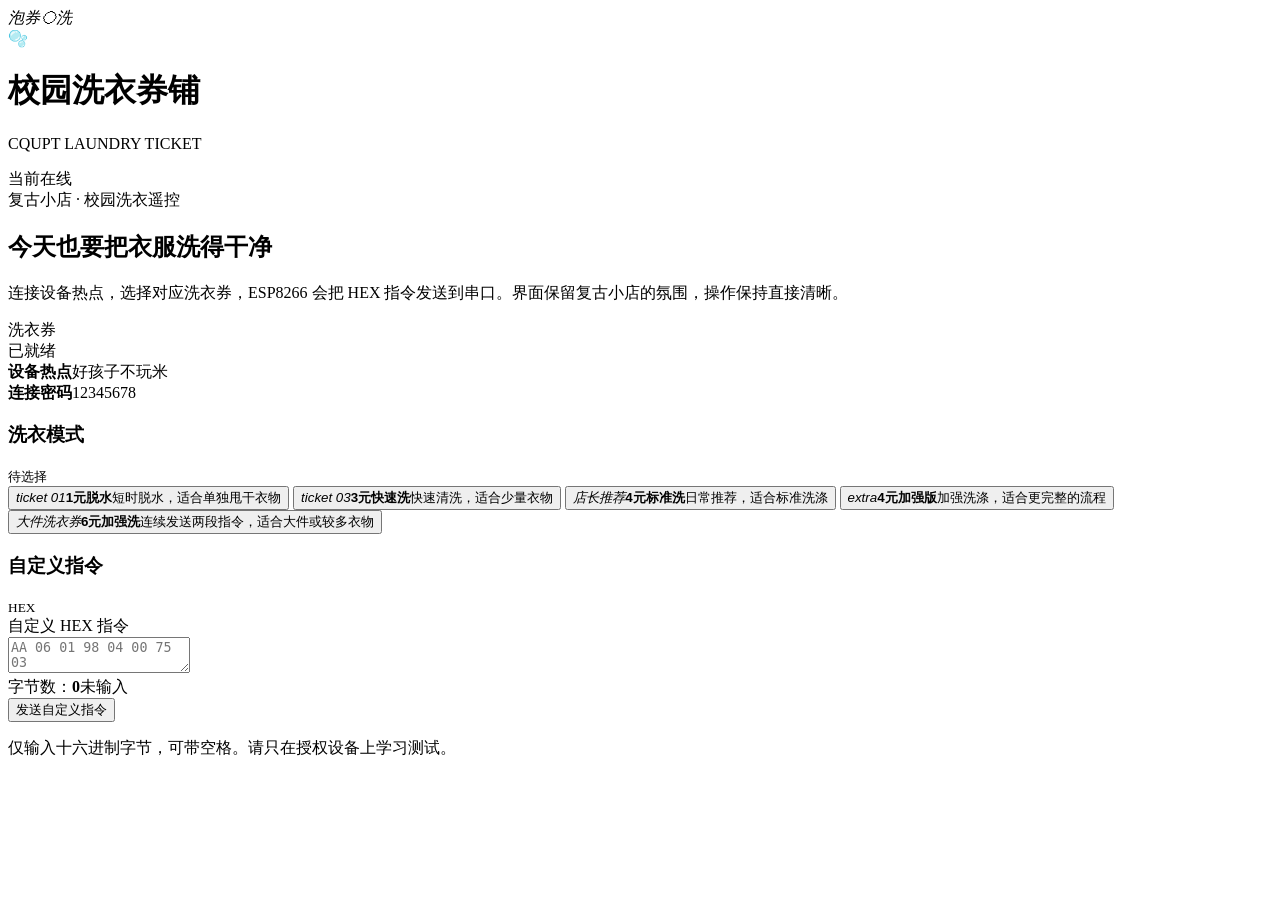
==== Firmware/web/index.html @ c4a58162 "refactor: embed frontend assets from generated header - Move editable HTML/CSS/JS into Firmware/web " ====
<!DOCTYPE html>
<html lang="zh-CN">
<head>
<meta charset="UTF-8">
<meta name="viewport" content="width=device-width,initial-scale=1,maximum-scale=1">
<title>校园洗衣券铺</title>
<link rel="stylesheet" href="/styles.css">
</head>
<body>
<div class="orn"><i>泡</i><i>券</i><i>◯</i><i>洗</i></div>
<main class="wrap">
<header class="top"><div class="brand"><div class="mark">🫧</div><div><h1>校园洗衣券铺</h1><p>CQUPT LAUNDRY TICKET</p></div></div><div class="status"><i></i>当前在线</div></header>
<section class="hero"><div class="tape">复古小店 · 校园洗衣遥控</div><h2>今天也要把衣服<b>洗得干净</b></h2><p>连接设备热点，选择对应洗衣券，ESP8266 会把 HEX 指令发送到串口。界面保留复古小店的氛围，操作保持直接清晰。</p><div class="stamp">洗衣券<br>已就绪</div><div class="washer"></div><div class="info"><div class="mini"><b>设备热点</b><span>好孩子不玩米</span></div><div class="mini"><b>连接密码</b><span>12345678</span></div></div></section>
<section class="panel"><div class="title"><h3>洗衣模式</h3><small id="last">待选择</small></div><div class="rail" id="activity"><i></i></div><div class="grid">
<button class="cmd" data-price="¥1" onclick="send('1','1元脱水',this,event)"><em>ticket 01</em><strong>1元脱水</strong><span>短时脱水，适合单独甩干衣物</span></button>
<button class="cmd" data-price="¥3" onclick="send('3','3元快速洗',this,event)"><em>ticket 03</em><strong>3元快速洗</strong><span>快速清洗，适合少量衣物</span></button>
<button class="cmd pick" data-price="¥4" onclick="send('4','4元标准洗',this,event)"><em>店长推荐</em><strong>4元标准洗</strong><span>日常推荐，适合标准洗涤</span></button>
<button class="cmd" data-price="4+" onclick="send('4p','4元加强版',this,event)"><em>extra</em><strong>4元加强版</strong><span>加强洗涤，适合更完整的流程</span></button>
<button class="cmd wide" data-price="¥6" onclick="send('6','6元加强洗',this,event)"><em>大件洗衣券</em><strong>6元加强洗</strong><span>连续发送两段指令，适合大件或较多衣物</span></button>
</div></section>
<section class="panel"><div class="title"><h3>自定义指令</h3><small id="hexState">HEX</small></div><div class="custom"><div class="note"><div class="bar"><i class="dot"></i><i class="dot"></i><i class="dot"></i><span>自定义 HEX 指令</span></div><textarea id="custom" spellcheck="false" placeholder="AA 06 01 98 04 00 75 03" oninput="checkHex()"></textarea></div><div class="meta"><span>字节数：<b id="bytes">0</b></span><span id="valid">未输入</span></div><button class="send" onclick="sendCustom(event)">发送自定义指令</button><p class="hint">仅输入十六进制字节，可带空格。请只在授权设备上学习测试。</p></div></section>
</main><div id="bits" class="confetti"></div><div id="toast" class="toast"></div>
<script src="/app.js"></script>
</body>
</html>
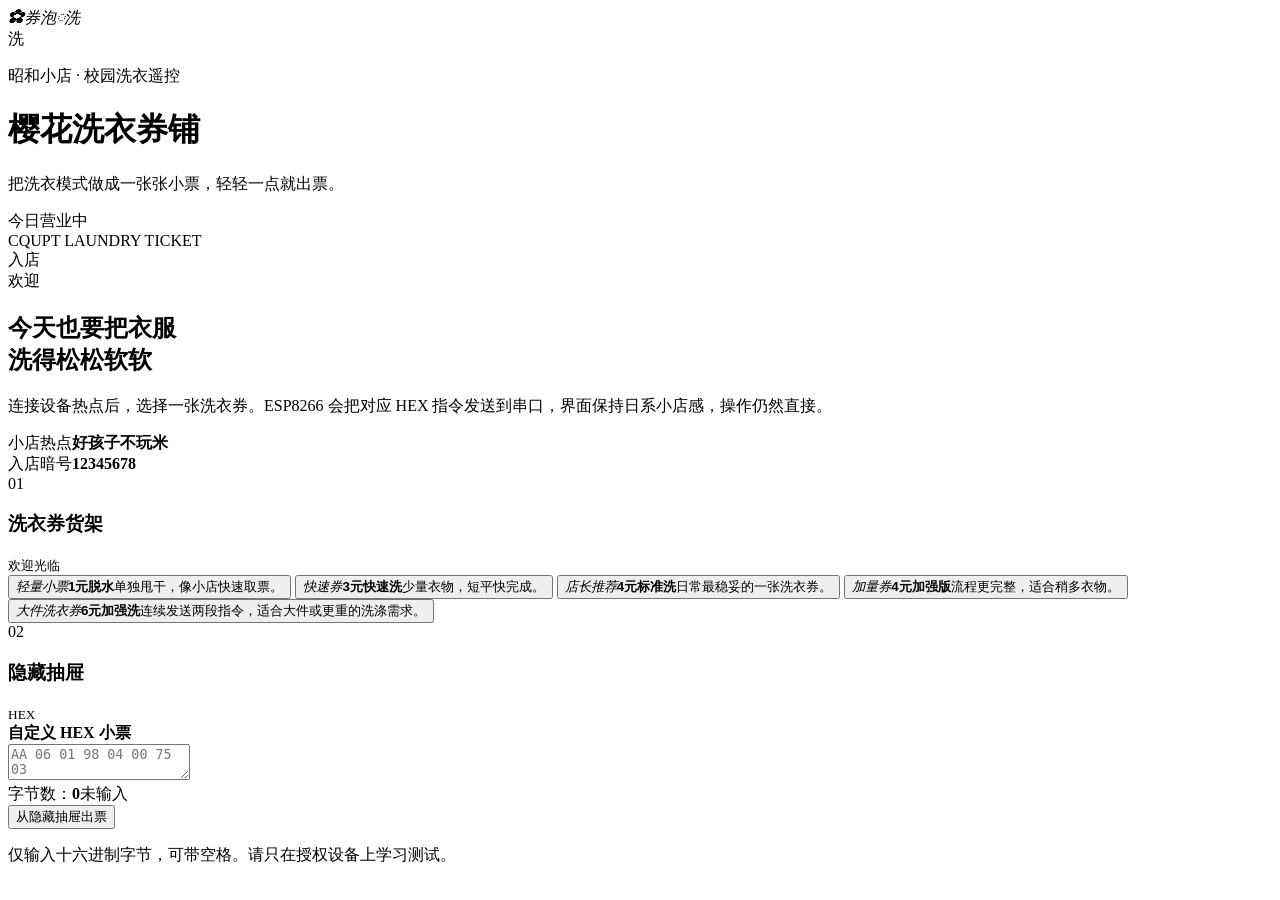
==== commit 7954f112: "style: refine laundry UI with Japanese retro shop theme - Rework the separated frontend files into a" ====
--- a/Firmware/web/index.html
+++ b/Firmware/web/index.html
@@ -3,23 +3,68 @@
 <head>
 <meta charset="UTF-8">
 <meta name="viewport" content="width=device-width,initial-scale=1,maximum-scale=1">
-<title>校园洗衣券铺</title>
+<title>樱花洗衣券铺</title>
 <link rel="stylesheet" href="/styles.css">
 </head>
 <body>
-<div class="orn"><i>泡</i><i>券</i><i>◯</i><i>洗</i></div>
+<div class="grain"></div>
+<div class="sakura" aria-hidden="true"><i>✿</i><i>券</i><i>泡</i><i>◌</i><i>洗</i></div>
 <main class="wrap">
-<header class="top"><div class="brand"><div class="mark">🫧</div><div><h1>校园洗衣券铺</h1><p>CQUPT LAUNDRY TICKET</p></div></div><div class="status"><i></i>当前在线</div></header>
-<section class="hero"><div class="tape">复古小店 · 校园洗衣遥控</div><h2>今天也要把衣服<b>洗得干净</b></h2><p>连接设备热点，选择对应洗衣券，ESP8266 会把 HEX 指令发送到串口。界面保留复古小店的氛围，操作保持直接清晰。</p><div class="stamp">洗衣券<br>已就绪</div><div class="washer"></div><div class="info"><div class="mini"><b>设备热点</b><span>好孩子不玩米</span></div><div class="mini"><b>连接密码</b><span>12345678</span></div></div></section>
-<section class="panel"><div class="title"><h3>洗衣模式</h3><small id="last">待选择</small></div><div class="rail" id="activity"><i></i></div><div class="grid">
-<button class="cmd" data-price="¥1" onclick="send('1','1元脱水',this,event)"><em>ticket 01</em><strong>1元脱水</strong><span>短时脱水，适合单独甩干衣物</span></button>
-<button class="cmd" data-price="¥3" onclick="send('3','3元快速洗',this,event)"><em>ticket 03</em><strong>3元快速洗</strong><span>快速清洗，适合少量衣物</span></button>
-<button class="cmd pick" data-price="¥4" onclick="send('4','4元标准洗',this,event)"><em>店长推荐</em><strong>4元标准洗</strong><span>日常推荐，适合标准洗涤</span></button>
-<button class="cmd" data-price="4+" onclick="send('4p','4元加强版',this,event)"><em>extra</em><strong>4元加强版</strong><span>加强洗涤，适合更完整的流程</span></button>
-<button class="cmd wide" data-price="¥6" onclick="send('6','6元加强洗',this,event)"><em>大件洗衣券</em><strong>6元加强洗</strong><span>连续发送两段指令，适合大件或较多衣物</span></button>
-</div></section>
-<section class="panel"><div class="title"><h3>自定义指令</h3><small id="hexState">HEX</small></div><div class="custom"><div class="note"><div class="bar"><i class="dot"></i><i class="dot"></i><i class="dot"></i><span>自定义 HEX 指令</span></div><textarea id="custom" spellcheck="false" placeholder="AA 06 01 98 04 00 75 03" oninput="checkHex()"></textarea></div><div class="meta"><span>字节数：<b id="bytes">0</b></span><span id="valid">未输入</span></div><button class="send" onclick="sendCustom(event)">发送自定义指令</button><p class="hint">仅输入十六进制字节，可带空格。请只在授权设备上学习测试。</p></div></section>
-</main><div id="bits" class="confetti"></div><div id="toast" class="toast"></div>
+<header class="shop-head">
+  <div class="lantern"><span>洗</span></div>
+  <div class="brand">
+    <p class="eyebrow">昭和小店 · 校园洗衣遥控</p>
+    <h1>樱花洗衣券铺</h1>
+    <p class="sub">把洗衣模式做成一张张小票，轻轻一点就出票。</p>
+  </div>
+  <div class="open"><i></i>今日营业中</div>
+</header>
+
+<section class="hero ticket">
+  <div class="tape">CQUPT LAUNDRY TICKET</div>
+  <div class="hero-copy">
+    <span class="seal">入店<br>欢迎</span>
+    <h2>今天也要把衣服<br><b>洗得松松软软</b></h2>
+    <p>连接设备热点后，选择一张洗衣券。ESP8266 会把对应 HEX 指令发送到串口，界面保持日系小店感，操作仍然直接。</p>
+  </div>
+  <div class="washer" aria-hidden="true"><b></b></div>
+  <div class="shop-meta">
+    <div><span>小店热点</span><strong>好孩子不玩米</strong></div>
+    <div><span>入店暗号</span><strong>12345678</strong></div>
+  </div>
+</section>
+
+<section class="shelf panel">
+  <div class="section-title">
+    <div><span>01</span><h3>洗衣券货架</h3></div>
+    <small id="last">欢迎光临</small>
+  </div>
+  <div class="ticket-rail" id="activity"><i></i></div>
+  <div class="ticket-grid">
+    <button class="cmd blush" data-price="¥1" onclick="send('1','1元脱水',this,event)"><em>轻量小票</em><strong>1元脱水</strong><span>单独甩干，像小店快速取票。</span></button>
+    <button class="cmd mint" data-price="¥3" onclick="send('3','3元快速洗',this,event)"><em>快速券</em><strong>3元快速洗</strong><span>少量衣物，短平快完成。</span></button>
+    <button class="cmd pick" data-price="¥4" onclick="send('4','4元标准洗',this,event)"><em>店长推荐</em><strong>4元标准洗</strong><span>日常最稳妥的一张洗衣券。</span></button>
+    <button class="cmd sky" data-price="4+" onclick="send('4p','4元加强版',this,event)"><em>加量券</em><strong>4元加强版</strong><span>流程更完整，适合稍多衣物。</span></button>
+    <button class="cmd wide cream" data-price="¥6" onclick="send('6','6元加强洗',this,event)"><em>大件洗衣券</em><strong>6元加强洗</strong><span>连续发送两段指令，适合大件或更重的洗涤需求。</span></button>
+  </div>
+</section>
+
+<section class="drawer panel">
+  <div class="section-title">
+    <div><span>02</span><h3>隐藏抽屉</h3></div>
+    <small id="hexState">HEX</small>
+  </div>
+  <div class="terminal-card">
+    <div class="bar"><i></i><i></i><i></i><b>自定义 HEX 小票</b></div>
+    <textarea id="custom" spellcheck="false" placeholder="AA 06 01 98 04 00 75 03" oninput="checkHex()"></textarea>
+  </div>
+  <div class="meta"><span>字节数：<b id="bytes">0</b></span><span id="valid">未输入</span></div>
+  <button class="send" onclick="sendCustom(event)">从隐藏抽屉出票</button>
+  <p class="hint">仅输入十六进制字节，可带空格。请只在授权设备上学习测试。</p>
+</section>
+</main>
+<div id="bits" class="confetti"></div>
+<div id="toast" class="toast"></div>
 <script src="/app.js"></script>
 </body>
 </html>
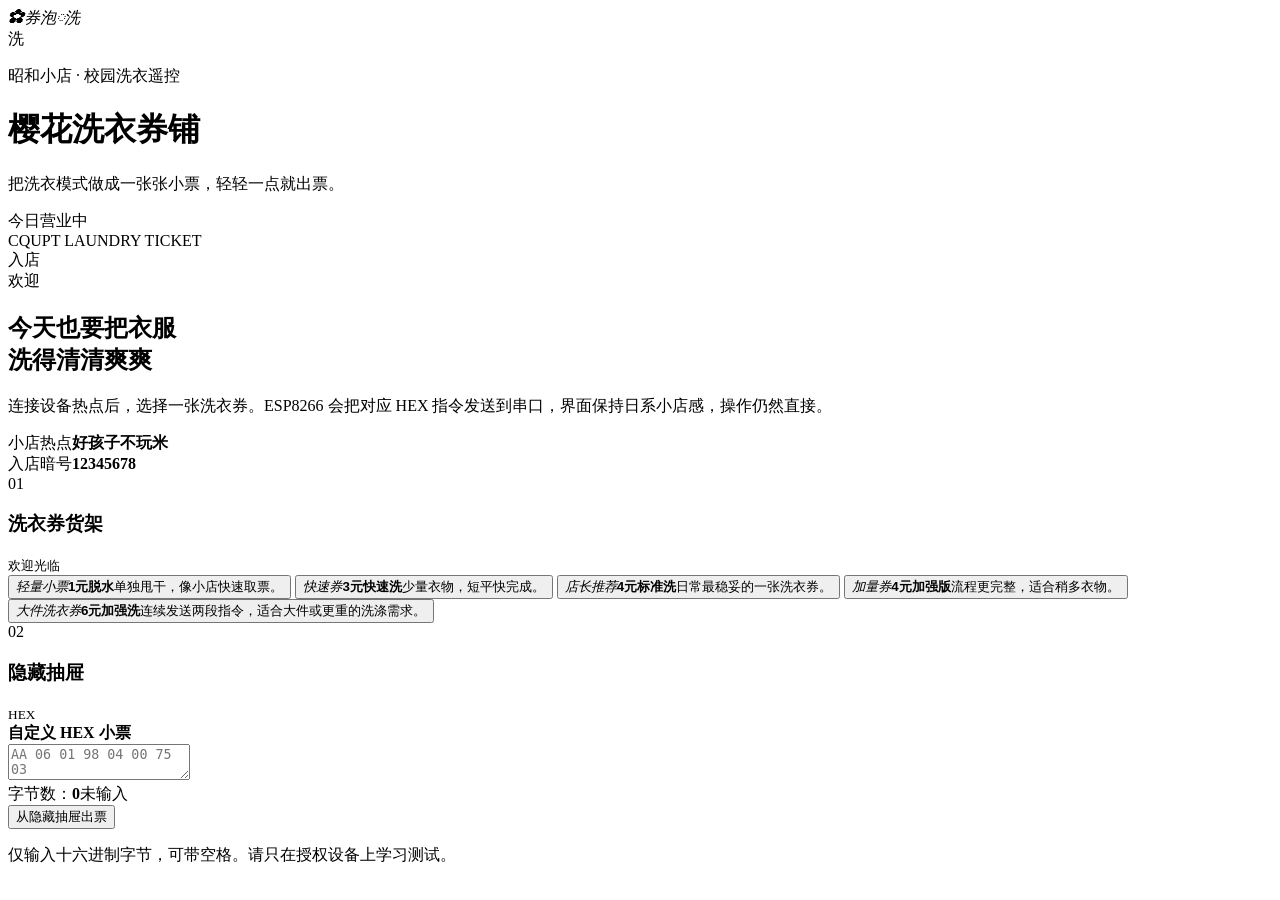
==== commit 27025124: "copy: refine laundry hero slogan Replace the awkward 松松软软 phrase with 清清爽爽 and regenerate embedded a" ====
--- a/Firmware/web/index.html
+++ b/Firmware/web/index.html
@@ -24,7 +24,7 @@
   <div class="tape">CQUPT LAUNDRY TICKET</div>
   <div class="hero-copy">
     <span class="seal">入店<br>欢迎</span>
-    <h2>今天也要把衣服<br><b>洗得松松软软</b></h2>
+    <h2>今天也要把衣服<br><b>洗得清清爽爽</b></h2>
     <p>连接设备热点后，选择一张洗衣券。ESP8266 会把对应 HEX 指令发送到串口，界面保持日系小店感，操作仍然直接。</p>
   </div>
   <div class="washer" aria-hidden="true"><b></b></div>
